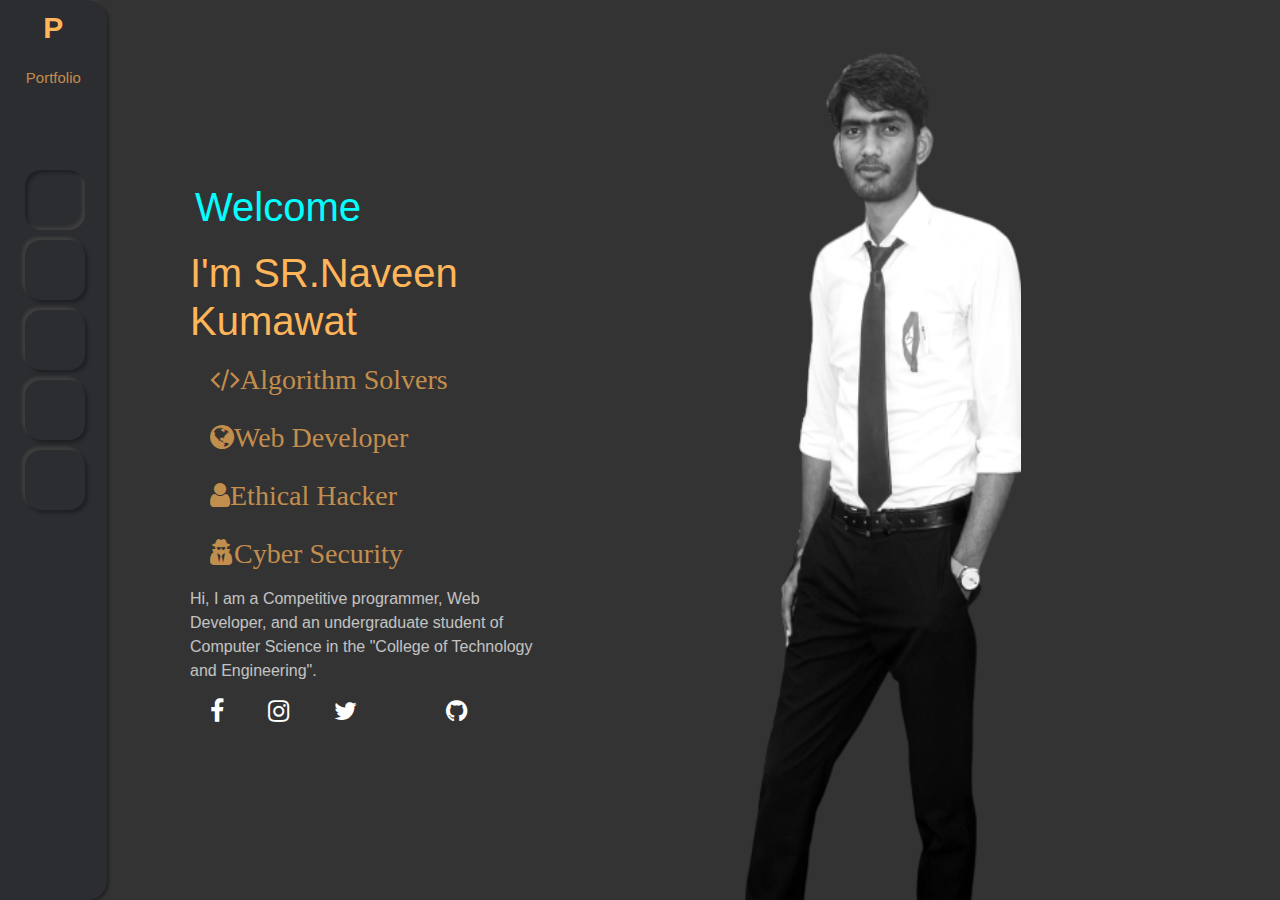
==== index.html @ 6b17c0b7 "Update index.html" ====
<!DOCTYPE html>
<html lang="en">

<head>
    <meta charset="UTF-8">
    <meta name="viewport" content="width=device-width, initial-scale=1.0">
    <title>Naveen Kumawat</title>
    <link rel="icon" href="umid logo.png">
    <link rel="stylesheet" href="https://stackpath.bootstrapcdn.com/bootstrap/4.5.2/css/bootstrap.min.css" />
    <link href="https://cdn.lineicons.com/2.0/LineIcons.css" rel="stylesheet" />
    <link rel="stylesheet" href="https://cdnjs.cloudflare.com/ajax/libs/font-awesome/4.7.0/css/font-awesome.min.css" />
    <link rel="stylesheet" href="style.css">
</head>

<body oncontextmenu="return false;">


    <main class="container-fluid">
        <div class="row">
            <header class="col-lg-1">
                <div class="header-navbar">
                    <a href="#" class="navbar-brand">
                        <b>P</b><br>
                        <span>Portfolio</span>

                    </a>
                    <ul class="menu-items">
                        <li class="menu-item">
                            <a href="index.html" class="active">
                                <i class="lni lni-home"></i><br>
                                <span>Home</span>
                            </a>
                        </li>
                        <li class="menu-item">
                            <a href="About.html">
                                <i class="lni lni-user"></i><br>
                                <span>About</span>
                            </a>
                        </li>
                        <li class="menu-item">
                            <a href="Resume.html">
                                <i class="lni lni-certificate"></i><br>
                                <span>Resume</span>
                            </a>
                        </li>
                        <li class="menu-item">
                            <a href="Gallary.html">
                                <i class="lni lni-gallery"></i><br>
                                <span>Gallery</span>
                            </a>
                        </li>
                        <li class="menu-item">
                            <a href="contact.html">
                                <i class="lni lni-envelope"></i><br>
                                <span>Contact</span>
                            </a>
                        </li>

                    </ul>
                </div>
            </header>

            <section class="part1 col-lg-4 col-sm-3">
                <div class="introduction">
                    <h1 class="welcome">Welcome</h1>
                    <h1 class="my_name">I'm SR.Naveen Kumawat</h1>

                    <h3 class="my_desc">
                        <i class="fa fa-code">   Algorithm Solvers</i>
                        <i class="fa fa-globe">   Web Developer</i>
                        <i class="fa fa-user">   Ethical Hacker</i>
                        <i class="fa fa-user-secret">   Cyber Security</i>
                    </h3>
                    <p class="more_desc">Hi, I am a Competitive programmer,<span> Web Developer, and an undergraduate</span> student of Computer Science in the <span> "College of Technology and Engineering".</span></p>
                    <div class="social-icons">
                        <a target="_blank"  href="https://www.facebook.com/naveenkumar.kumawat.188"><i class="fa fa-facebook-f"></i></a>
                        <a  href="http://www.instagram.com/naveen_kwt" target="_blank"><i class="fa fa-instagram"></i></a>
                        <a  href="https://twitter.com/Naveen177" target="_blank"> <i class="fa fa-twitter "></i></a>
                        <a  href="https://www.linkedin.com/in/naveen-kumawat-287473189" target="_blank" > <i class="fa fa-linkedin-in " style="color:white"></i></a>
                        <a  href="https://github.com/naveen-kumawat" target="_blank"><i class="fa fa-github "></i></a>

                    </div>
                </div>
            </section>
            <section class="part2 col-lg-6 col-sm-3 ">

                <img src="naveen2.png " alt="SR.Naveen Kumawat ">
            </section>

        </div>

    </main>











    <script src="https://code.jquery.com/jquery-3.5.1.slim.min.js "></script>
    <script src="https://cdn.jsdelivr.net/npm/popper.js@1.16.1/dist/umd/popper.min.js "></script>
    <script src="https://stackpath.bootstrapcdn.com/bootstrap/4.5.2/js/bootstrap.min.js "></script>
    <script>

        document.onkeydown = function(e) {
            if (event.keyCode == 123) {
                return false;
            }
            if (e.ctrlKey && e.shiftKey && e.keyCode == 'I'.charCodeAt(0)) {
                return false;
            }
            if (e.ctrlKey && e.shiftKey && e.keyCode == "J".charCodeAt(0)) {
                return false;
            }
            if (e.ctrlKey && e.keyCode == 'U'.charCodeAt(0)) {
                return false;
            }
        }
    </script>
</body>

</html>
---- style.css ----
body {
    background-color: #333;
}

.part2 img {
    height: 100vh;
    width: 90%;
    margin-left: -30%;
}

header {
    height: 100vh;
    background-color: #2c2d30;
    box-shadow: -2px -2px 3px rgba(83, 83, 83, 0.4), 2px 2px 3px rgba(0, 0, 0, 0.35);
    width: 80px;
    color: #ffb55a;
    border-radius: 0 1.25rem 1.25rem 0;
    top: 0;
    left: 0;
    z-index: 3;
}

.navbar-brand {
    color: #ffb55a;
    text-align: center;
    font-size: 30px;
    margin: 0;
    width: 100%;
}

.navbar-brand span {
    opacity: 0.7;
    font-size: 15px;
}

.navbar-brand:hover {
    color: #ffb55a;
}

.menu-items {
    margin: 70px 0 0 0;
    padding: 0;
}

.menu-item {
    list-style-type: none;
    background-color: transparent;
    border: none;
    margin: 10px;
}

.menu-item a {
    color: #ffb55a;
    height: 60px;
    width: 60px;
    display: block;
    border-radius: 1rem;
    box-shadow: 3px 3px 3px #202125, -3px -3px 3px #3e3e3e;
    text-decoration: none;
    text-align: center;
    padding: 22px 0;
    transition: all 0.3s ease;
}

.menu-item a i {
    font-weight: bold;
    display: inline-block;
    margin: auto;
}

.menu-item a span {
    opacity: 0.7;
    font-size: 12px;
    display: none;
}

.menu-item a:hover,
.menu-item a.active {
    box-shadow: inset 3px 3px 3px #202125, inset -3px -3px 3px #3e3e3e;
    padding: 12px;
}

.menu-item a:hover span,
.menu-item a:active span {
    display: block;
}

.contact2,
.part1 {
    color: #fff;
    margin: auto;
    height: 100%;
}

.my_name,
.my_desc,
.more_desc,
.social-icons {
    padding: 0 15px;
}

.social-icons i {
    padding: 0 20px;
    color: #fff;
    font-size: 25px;
}

.profile i {
    top: 0px!important;
    padding-top: 0px!important;
    padding: 0 15px;
    color: #fff;
    font-size: 25px;
}

.profile i:hover {
    color: #ffb55a;
}

.welcome {
    color: aqua;
    padding: 10px 20px;
}

.my_name {
    color: #ffb55a;
}

.my_desc,
.more_desc {
    opacity: 0.7;
}

.my_desc i {
    display: flex;
    padding: 10px;
    margin: 10px;
    color: #ffb55a!important;
}

.social-icons i:hover {
    color: #ffb55a;
    cursor: pointer;
}

.contact1 img {
    width: 250px;
    border-radius: 50%;
    padding: 10px;
    top: 0px;
    border-color: #ffb55a;
}

.contact1 {
    text-align: center;
    color: #fff;
    margin: auto;
    height: 100vh;
    top: 0px;
    padding-top: 0px;
}

.contact2 {
    position: absolute;
    left: 35%;
}

form {
    top: 40%;
    padding-top: 60%;
    padding-left: 50px;
}

.form-group input {
    background: #333!important;
    color: #ffb55a!important;
    border-radius: 50px 50px 50px 50px;
}

input.placeholder {
    text-align: center!important;
}

.form-group textarea {
    background: #333!important;
    color: #fff!important;
    border-radius: 20px 20px 20px 20px;
}

.welcome1 {
    color: #ffb55a;
    padding-top: 30px;
    padding-left: 30%;
    opacity: 0.7;
}

.btn {
    background-color: #ffb55a!important;
    cursor: pointer;
    text-align: center!important;
}

.btn:hover {
    background-color: #fff!important;
}

::-webkit-input-placeholder {
    text-align: center;
}

 :-moz-placeholder {
    /* Firefox 18- */
    text-align: center;
}

 ::-moz-placeholder {
    /* Firefox 19+ */
    text-align: center;
}

 :-ms-input-placeholder {
    text-align: center;
}

.card {
    top: 40px;
    padding: 35px;
    display: flex;
    margin: auto;
    height: 85vh;
    width: 500px;
    left: 380px!important;
    grid-template-columns: 250px;
    grid-template-rows: 210px 210px 210px;
    grid-template-areas: "image" "text" "stats";
    font-family: roboto;
    border-radius: 18px;
    background: #333;
    box-shadow: 5px 5px 15px rgba(0, 0, 0, 0.9);
    text-align: center;
}

.card-image img {
    grid-area: image;
    border-top-left-radius: 15px;
    border-top-right-radius: 15px;
    border-bottom-left-radius: 15px;
    border-bottom-right-radius: 15px;
    background-size: cover;
}

.card-text {
    grid-area: text;
    margin: 25px;
}

.card-text .date {
    color: #656669;
    font-size: 13px;
    top: 0px!important;
    padding-top: 10px!important;
}

.card-text p {
    color: grey;
    font-size: 15px;
    font-weight: 300;
}

.card-text h2 {
    color: #ffb55a;
    opacity: 0.7;
    margin-top: 0px;
    font-size: 28px;
}

.card:hover {
    transform: scale(1.15);
    box-shadow: 5px 5px 15px rgba(0, 0, 0, 0.6);
}

.card {
    transition: 0.5s ease;
    cursor: pointer;
    margin: 20px;
}

.jumbotron {
    margin-top: 25px;
    padding-top: 20px!important;
    padding: 30px;
}

.container img {
    width: 150px;
    margin: 20px;
    box-shadow: 5px 5px 5px #bbbaba;
}


/* education section starts here */

.main-timeline2 {
    padding-top: 50px;
    overflow: hidden;
    position: relative;
}

.main-timeline2:before {
    content: "";
    width: 7px;
    height: 100%;
    background: #084772;
    margin: 0 auto;
    position: absolute;
    top: 80px;
    left: 0;
    right: 0;
}

.main-timeline2 .timeline {
    width: 50%;
    float: left;
    padding: 20px 60px;
    border-top: 7px solid #084772;
    border-right: 7px solid #084772;
    border-radius: 0 30px 0 0;
    position: relative;
    right: -3.5px;
}

.main-timeline2 .icon {
    display: block;
    width: 50px;
    height: 50px;
    line-height: 50px;
    border-radius: 50%;
    background: #e84c47;
    border: 1px solid #fff;
    text-align: center;
    font-size: 25px;
    color: #fff;
    box-shadow: 0 0 0 2px #e84c47;
    position: absolute;
    top: -30px;
    left: 0;
}

.main-timeline2 .timeline-content {
    display: block;
    padding: 30px 10px 10px;
    border-radius: 20px;
    background: #e84c47;
    color: #fff;
    position: relative;
}

.main-timeline2 .timeline-content:hover {
    text-decoration: none;
    color: #fff;
}

.main-timeline2 .timeline-content:after,
.main-timeline2 .timeline-content:before {
    content: "";
    display: block;
    width: 10px;
    height: 50px;
    border-radius: 10px;
    background: #e84c47;
    border: 1px solid #fff;
    position: absolute;
    top: -35px;
    left: 50px;
}

.main-timeline2 .timeline-content:after {
    left: auto;
    right: 50px;
}

.main-timeline2 .title {
    font-size: 24px;
    margin: 0;
}

.main-timeline2 .description {
    font-size: 15px;
    letter-spacing: 1px;
    margin: 0 0 5px;
}

.main-timeline2 .timeline:nth-child(2n) {
    border-right: none;
    border-left: 7px solid #084772;
    border-radius: 30px 0 0;
    right: auto;
    left: -3.5px;
}

.main-timeline2 .timeline:nth-child(2n) .icon {
    left: auto;
    right: 0;
    box-shadow: 0 0 0 2px #4bd9bf;
}

.main-timeline2 .timeline:nth-child(2) {
    margin-top: 130px;
}

.main-timeline2 .timeline:nth-child(odd) {
    margin: -130px 0 30px;
}

.main-timeline2 .timeline:nth-child(even) {
    margin-bottom: 80px;
}

.main-timeline2 .timeline:first-child,
.main-timeline2 .timeline:last-child:nth-child(even) {
    margin: 0 0 30px;
}

.main-timeline2 .timeline:nth-child(2n) .icon,
.main-timeline2 .timeline:nth-child(2n) .timeline-content,
.main-timeline2 .timeline:nth-child(2n) .timeline-content:after,
.main-timeline2 .timeline:nth-child(2n) .timeline-content:before {
    background: #4bd9bf;
}

.main-timeline2 .timeline:nth-child(3n) .icon,
.main-timeline2 .timeline:nth-child(3n) .timeline-content,
.main-timeline2 .timeline:nth-child(3n) .timeline-content:after,
.main-timeline2 .timeline:nth-child(3n) .timeline-content:before {
    background: #ff9e09;
}

.main-timeline2 .timeline:nth-child(3n) .icon {
    box-shadow: 0 0 0 2px #ff9e09;
}

.main-timeline2 .timeline:nth-child(4n) .icon,
.main-timeline2 .timeline:nth-child(4n) .timeline-content,
.main-timeline2 .timeline:nth-child(4n) .timeline-content:after,
.main-timeline2 .timeline:nth-child(4n) .timeline-content:before {
    background: #3ebae7;
}

.main-timeline2 .timeline:nth-child(4n) .icon {
    box-shadow: 0 0 0 2px #3ebae7;
}

@media only screen and (max-width: 767px) {
    .main-timeline2:before {
        left: 0;
        right: auto;
    }
    .main-timeline2 .timeline,
    .main-timeline2 .timeline:nth-child(even),
    .main-timeline2 .timeline:nth-child(odd) {
        width: 100%;
        float: none;
        padding: 20px 30px;
        margin: 0 0 30px;
        border-right: none;
        border-left: 7px solid #084772;
        border-radius: 30px 0 0;
        right: auto;
        left: 0;
    }
    .main-timeline2 .icon {
        left: auto;
        right: 0;
    }
}

@media only screen and (max-width: 480px) {
    .main-timeline2 .title {
        font-size: 18px;
    }
}


/* education section ends here */

@media(max-width:600px) {
    header,
    .header-navbar {
        height: 100px;
        width: 100px;
        display: flex;
        justify-content: flex-start;
        flex-grow: 2!important;
    }
    .navbar-brand {
        width: 50px;
    }
    .menu-items {
        display: flex;
        margin: 10px 0 0 0;
        justify-content: flex-end;
    }
    .menu-items a {
        width: 40px;
        height: 40px;
        padding: 12px 0;
    }
    .menu-items a span {
        font-size: 8px;
    }
    .menu-item a:hover,
    .menu-item a.active {
        padding: 7px;
    }
    .part1 {
        position: absolute;
        display: inline;
        z-index: 3;
        top: 10%;
        padding-top: 50px;
    }
    .part2 {
        right: 0;
        padding-right: 0;
        text-align: right;
    }
    .welcome {
        font-size: 25px;
        padding-top: 25px;
        padding-left: 0;
    }
    .my_name {
        font-size: 20px;
        padding-top: 15%;
        padding-left: 0px;
    }
    .my_desc {
        font-size: 15px;
        display: inline;
        padding-left: 10px;
        padding-top: 15px!important;
    }
    .social-icons i {
        font-size: 25px;
        padding: 0px 10px;
        padding-top: 30px;
        padding-left: 0px;
    }
    .my_desc i {
        padding: 5px;
        margin: 0;
        opacity: 0.7;
    }
    .more_desc {
        padding-top: 15px;
        font-size: 12px;
        left: 0!important;
        padding-left: 0!important;
    }
    .more_desc span {
        display: flex;
    }
    .contact1 img {
        width: 125px;
    }
    .contact2 {
        height: 100vh;
        left: 0;
        top: 80px;
    }
    form {
        top: 100px;
        padding: 50px;
        padding-top: 150px;
    }
    .welcome1 {
        left: 0;
        padding-left: 0;
        text-align: center;
        color: #ffb55a;
    }
    .welcome1:hover {
        color: aqua;
    }
    .contact1 img {
        padding: 30px 0;
    }
    .card {
        left: 40px!important;
        margin: auto;
        width: 100%;
        padding: 20px;
    }
    .card-image img {
        width: 200px;
    }
    .jumbotron {
        padding: 15px;
    }
    .jumbotron h1 {
        font-size: 25px;
    }
    .jumbotron p {
        font-size: 10px;
    }
    .container img {
        width: 300px!important;
    }
}
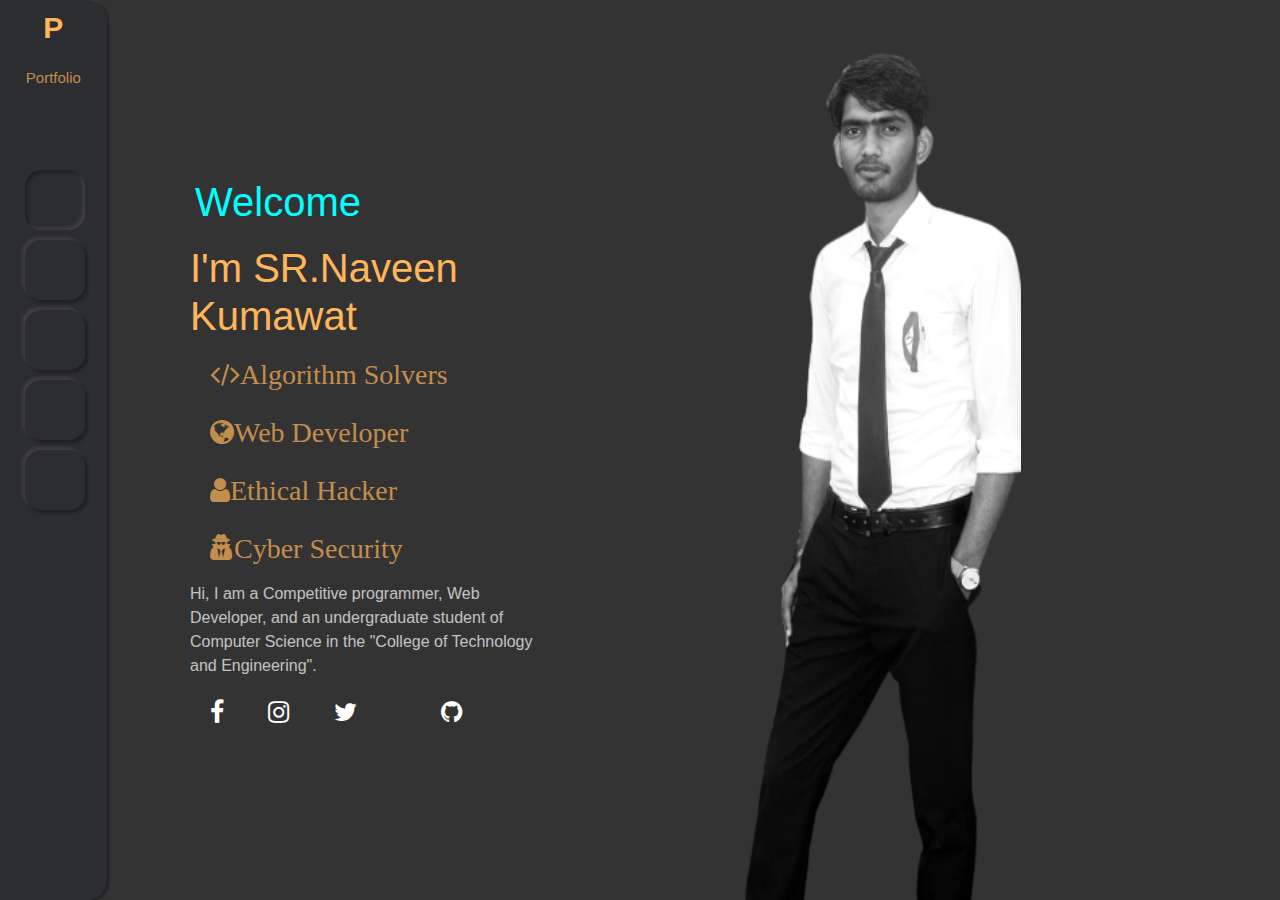
==== commit a2f79f63: "Update index.html" ====
--- a/index.html
+++ b/index.html
@@ -76,7 +76,7 @@
                         <a target="_blank"  href="https://www.facebook.com/naveenkumar.kumawat.188"><i class="fa fa-facebook-f"></i></a>
                         <a  href="http://www.instagram.com/naveen_kwt" target="_blank"><i class="fa fa-instagram"></i></a>
                         <a  href="https://twitter.com/Naveen177" target="_blank"> <i class="fa fa-twitter "></i></a>
-                        <a  href="https://www.linkedin.com/in/naveen-kumawat-287473189" target="_blank" > <i class="fa fa-linkedin-in " style="color:white"></i></a>
+                        <a  href="https://www.linkedin.com/in/naveen-kumawat-287473189" target="_blank" ><i class="fab fa-linkedin-in " style="color:white"></i></a>
                         <a  href="https://github.com/naveen-kumawat" target="_blank"><i class="fa fa-github "></i></a>
 
                     </div>
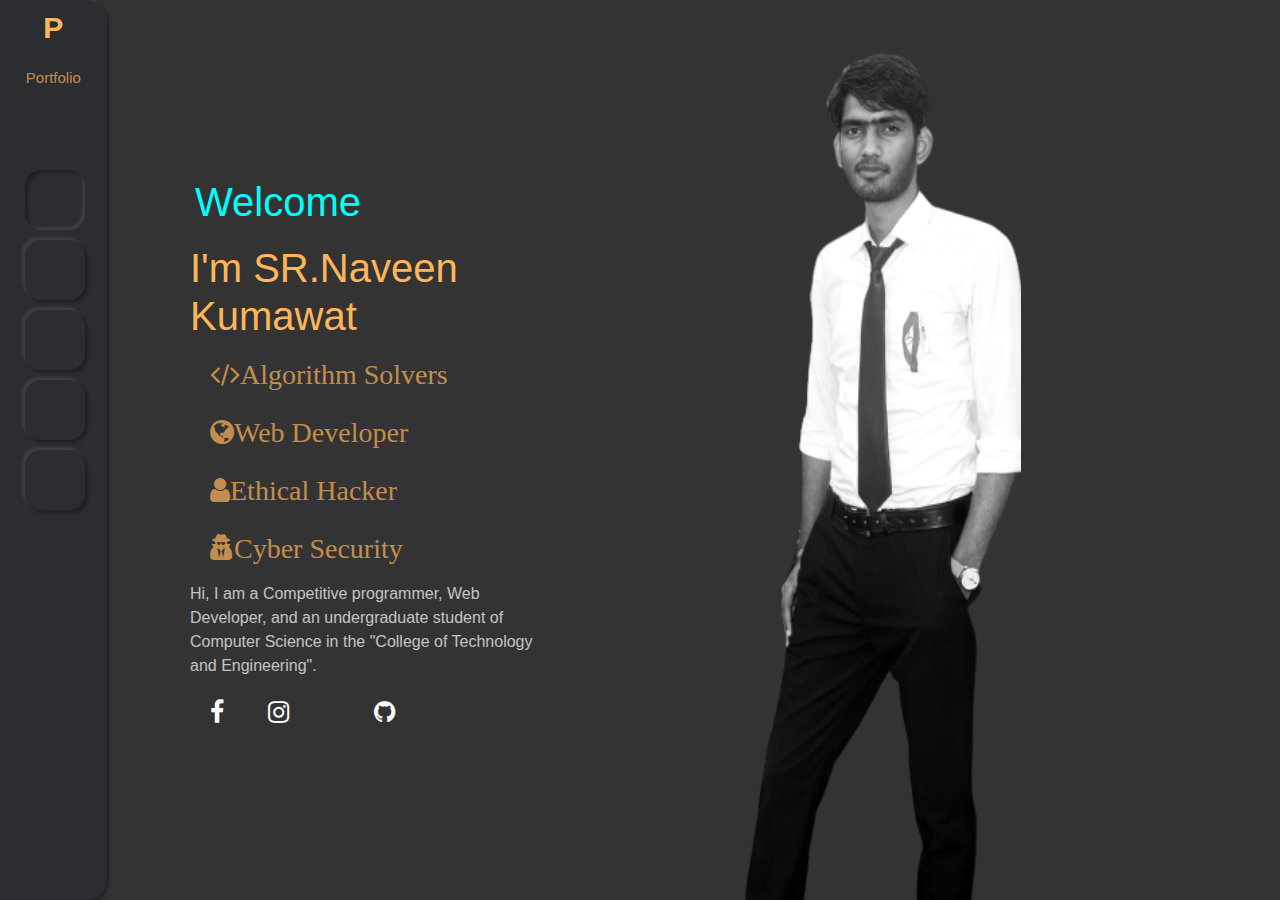
==== commit 302288b9: "Update index.html" ====
--- a/index.html
+++ b/index.html
@@ -75,8 +75,7 @@
                     <div class="social-icons">
                         <a target="_blank"  href="https://www.facebook.com/naveenkumar.kumawat.188"><i class="fa fa-facebook-f"></i></a>
                         <a  href="http://www.instagram.com/naveen_kwt" target="_blank"><i class="fa fa-instagram"></i></a>
-                        <a  href="https://twitter.com/Naveen177" target="_blank"> <i class="fa fa-twitter "></i></a>
-                        <a  href="https://www.linkedin.com/in/naveen-kumawat-287473189" target="_blank" ><i class="fab fa-linkedin-in " style="color:white"></i></a>
+                        <a  href="https://www.linkedin.com/in/naveen-kumawat-287473189" target="_blank" ><i class="fab fa-linkedin-in "style="color:white"></i></a>
                         <a  href="https://github.com/naveen-kumawat" target="_blank"><i class="fa fa-github "></i></a>
 
                     </div>
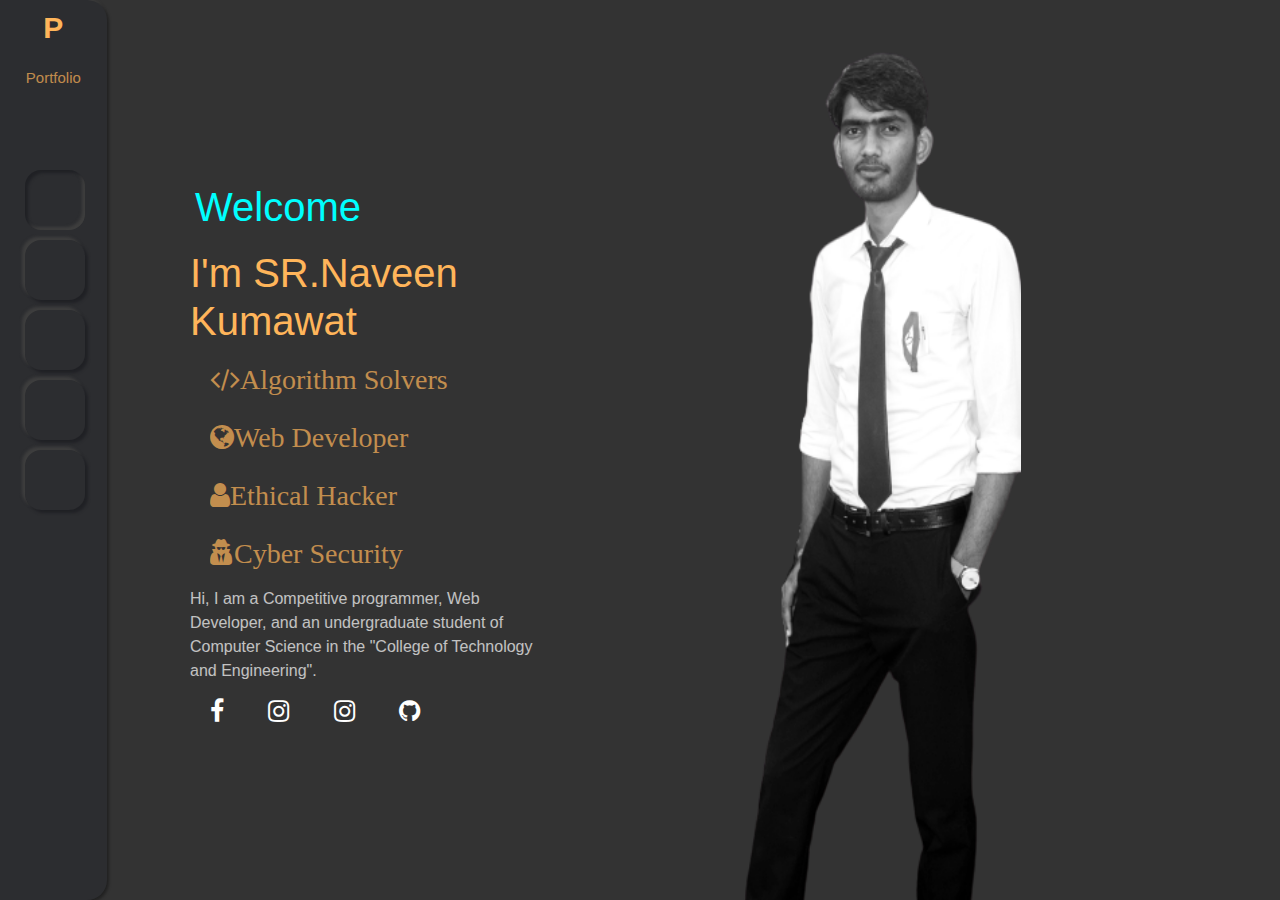
==== commit aab0dafe: "Update index.html" ====
--- a/index.html
+++ b/index.html
@@ -75,7 +75,7 @@
                     <div class="social-icons">
                         <a target="_blank"  href="https://www.facebook.com/naveenkumar.kumawat.188"><i class="fa fa-facebook-f"></i></a>
                         <a  href="http://www.instagram.com/naveen_kwt" target="_blank"><i class="fa fa-instagram"></i></a>
-                        <a  href="https://www.linkedin.com/in/naveen-kumawat-287473189" target="_blank" ><i class="fab fa-linkedin-in "style="color:white"></i></a>
+                        <a  href="http://www.instagram.com/naveen_kwt" target="_blank"><i class="fa fa-instagram"></i></a>
                         <a  href="https://github.com/naveen-kumawat" target="_blank"><i class="fa fa-github "></i></a>
 
                     </div>
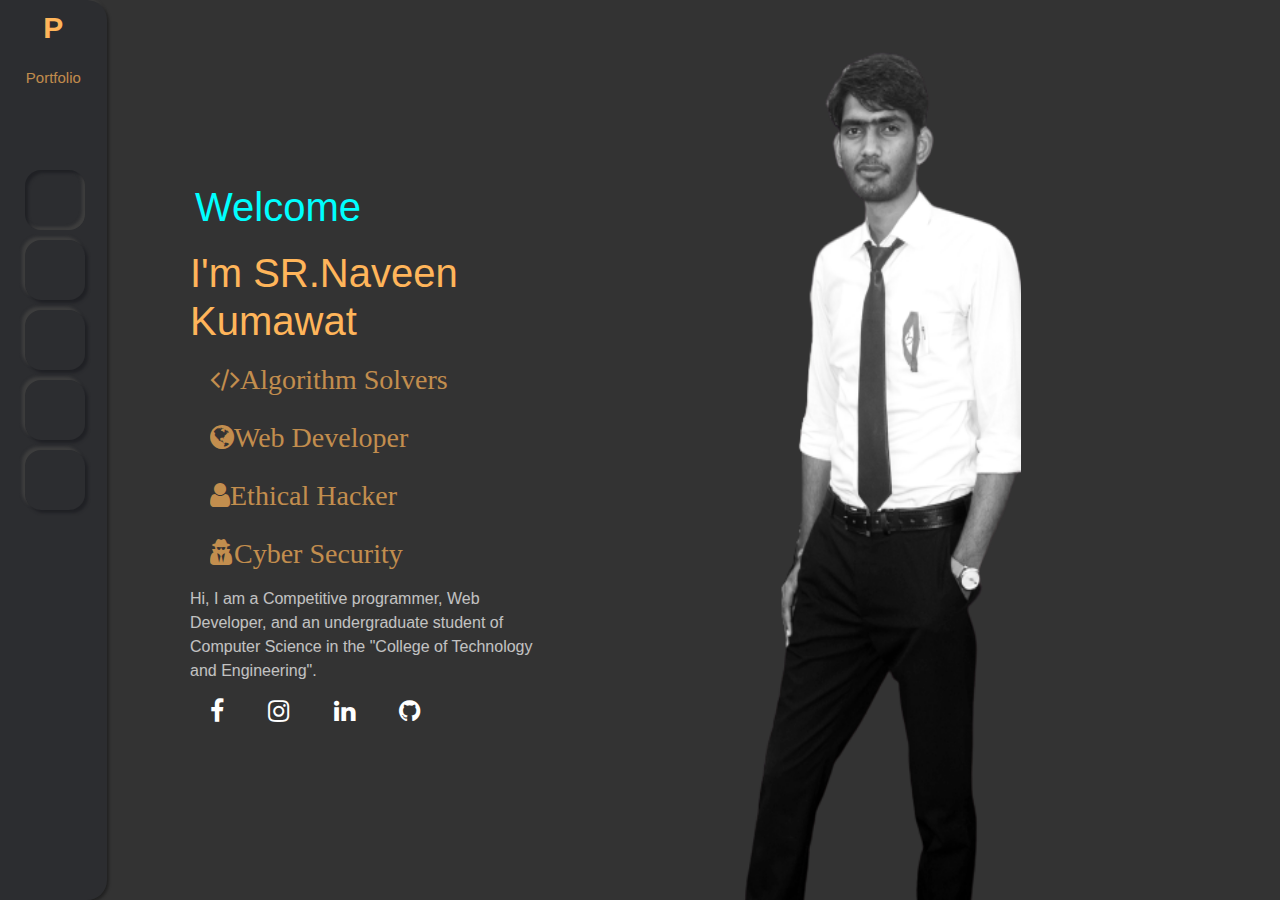
==== commit c46ef814: "Update index.html" ====
--- a/index.html
+++ b/index.html
@@ -75,7 +75,7 @@
                     <div class="social-icons">
                         <a target="_blank"  href="https://www.facebook.com/naveenkumar.kumawat.188"><i class="fa fa-facebook-f"></i></a>
                         <a  href="http://www.instagram.com/naveen_kwt" target="_blank"><i class="fa fa-instagram"></i></a>
-                        <a  href="http://www.instagram.com/naveen_kwt" target="_blank"><i class="fa fa-instagram"></i></a>
+                        <a  href="http://www.instagram.com/naveen_kwt" target="_blank"><i class="fa fa-linkedin"></i></a>
                         <a  href="https://github.com/naveen-kumawat" target="_blank"><i class="fa fa-github "></i></a>
 
                     </div>
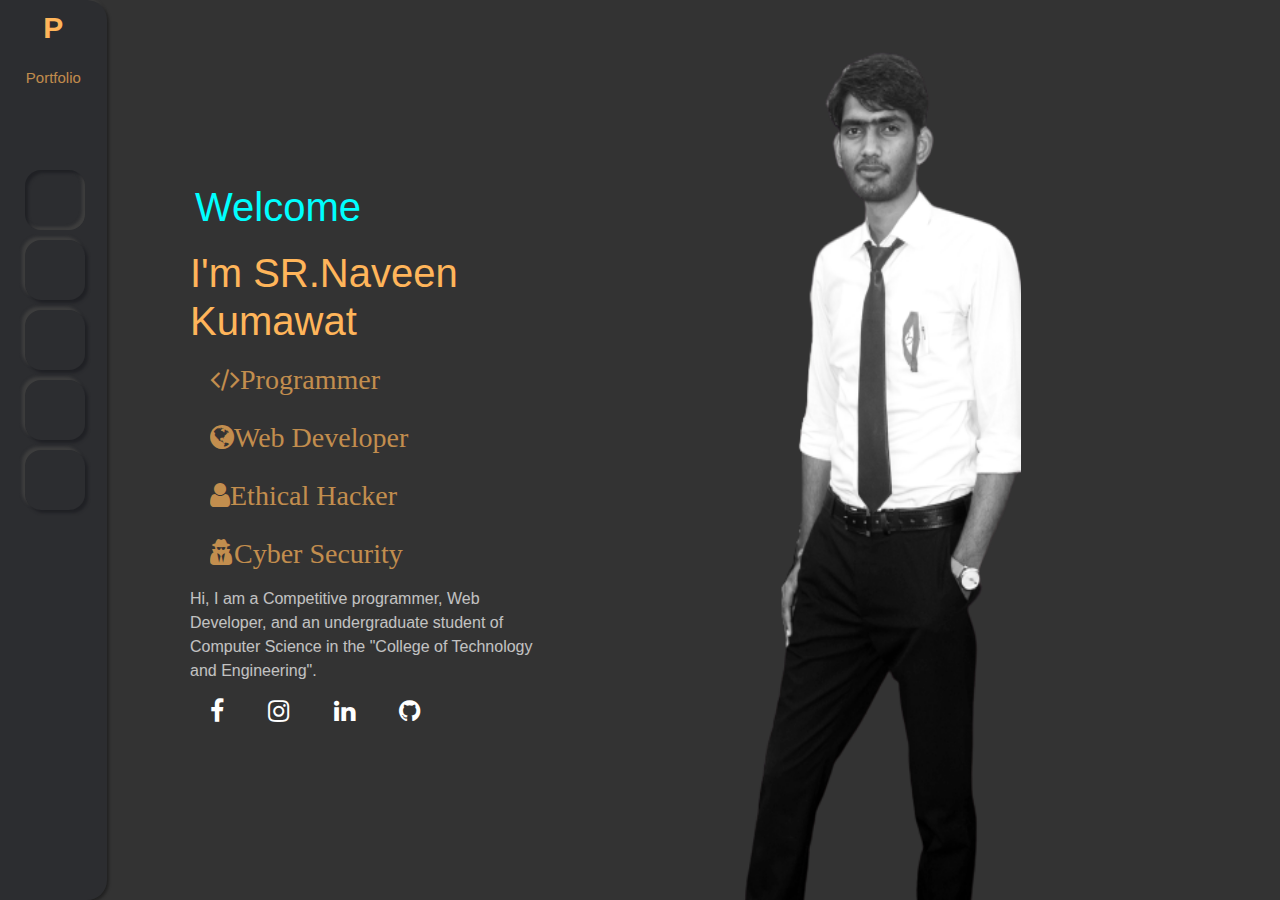
==== commit 82fbf681: "Update index.html" ====
--- a/index.html
+++ b/index.html
@@ -66,7 +66,7 @@
                     <h1 class="my_name">I'm SR.Naveen Kumawat</h1>
 
                     <h3 class="my_desc">
-                        <i class="fa fa-code">   Algorithm Solvers</i>
+                        <i class="fa fa-code">   Programmer</i>
                         <i class="fa fa-globe">   Web Developer</i>
                         <i class="fa fa-user">   Ethical Hacker</i>
                         <i class="fa fa-user-secret">   Cyber Security</i>
@@ -75,7 +75,7 @@
                     <div class="social-icons">
                         <a target="_blank"  href="https://www.facebook.com/naveenkumar.kumawat.188"><i class="fa fa-facebook-f"></i></a>
                         <a  href="http://www.instagram.com/naveen_kwt" target="_blank"><i class="fa fa-instagram"></i></a>
-                        <a  href="http://www.instagram.com/naveen_kwt" target="_blank"><i class="fa fa-linkedin"></i></a>
+                        <a  href="https://www.linkedin.com/in/naveen-kumawat-287473189" target="_blank"><i class="fa fa-linkedin"></i></a>
                         <a  href="https://github.com/naveen-kumawat" target="_blank"><i class="fa fa-github "></i></a>
 
                     </div>
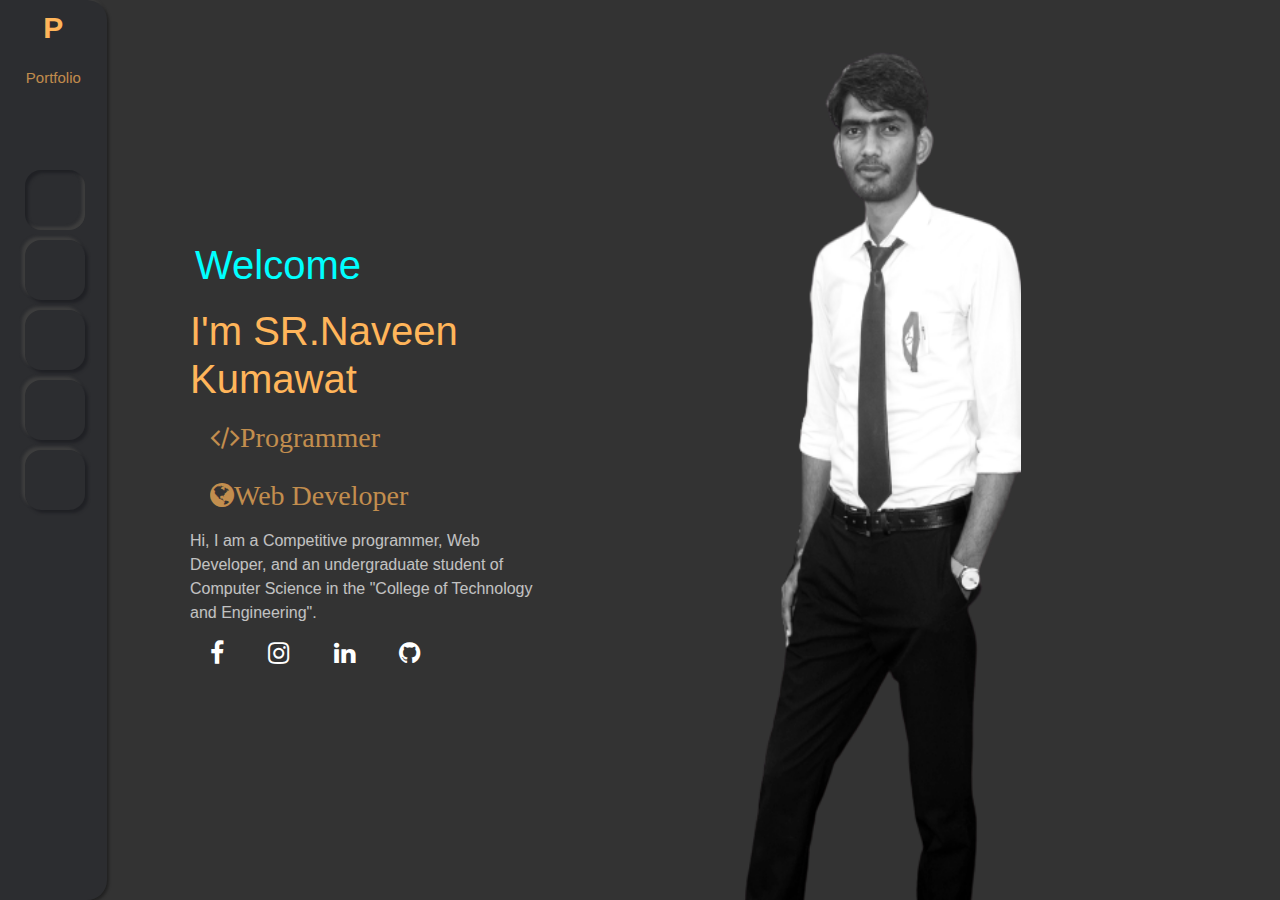
==== commit 16197108: "Update index.html" ====
--- a/index.html
+++ b/index.html
@@ -68,8 +68,8 @@
                     <h3 class="my_desc">
                         <i class="fa fa-code">   Programmer</i>
                         <i class="fa fa-globe">   Web Developer</i>
-                        <i class="fa fa-user">   Ethical Hacker</i>
-                        <i class="fa fa-user-secret">   Cyber Security</i>
+<!--                         <i class="fa fa-user">   Ethical Hacker</i>
+                        <i class="fa fa-user-secret">   Cyber Security</i> -->
                     </h3>
                     <p class="more_desc">Hi, I am a Competitive programmer,<span> Web Developer, and an undergraduate</span> student of Computer Science in the <span> "College of Technology and Engineering".</span></p>
                     <div class="social-icons">
